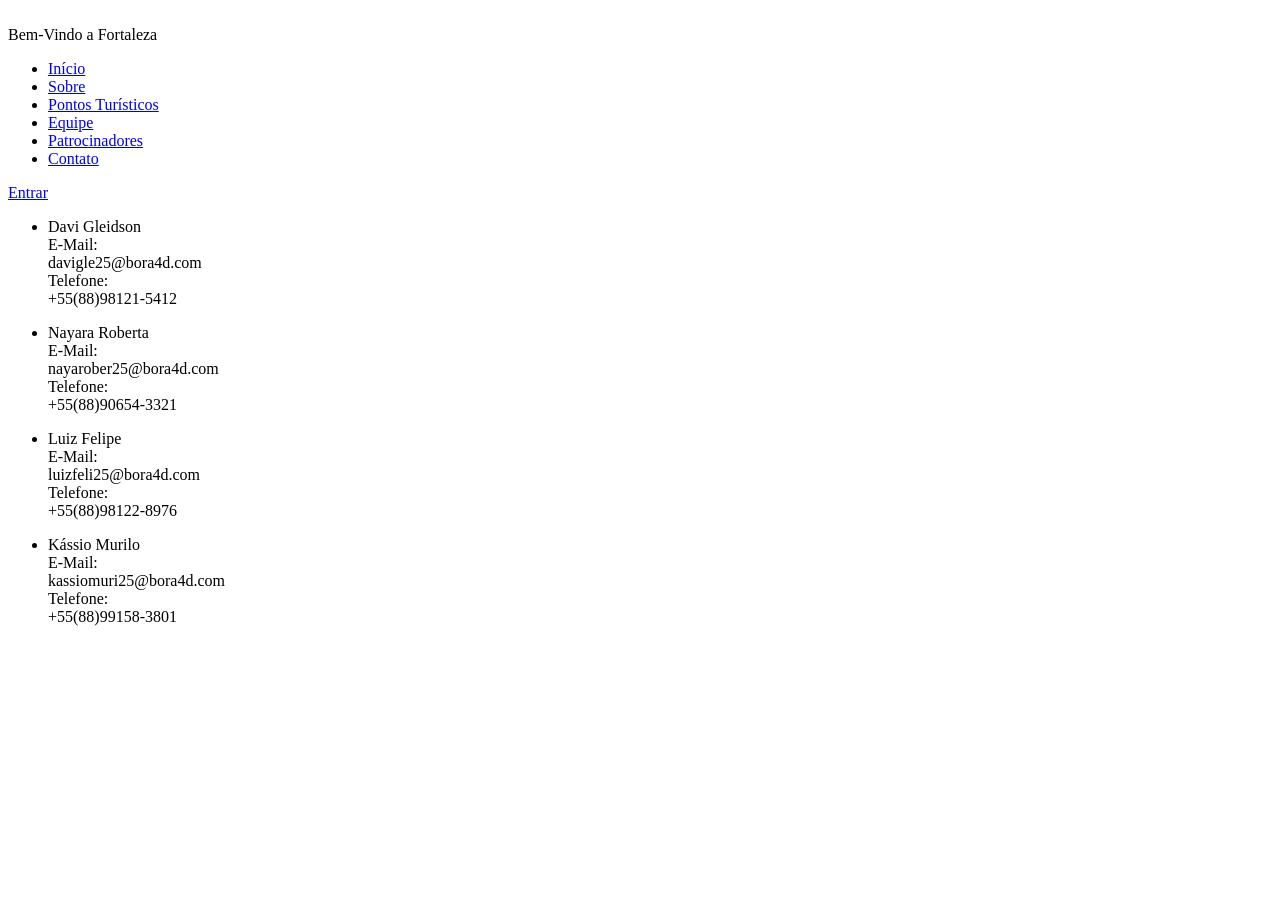
==== contato.html @ 548e23bb "Add files via upload" ====
<!DOCTYPE html>
<html lang="pt-br">
<head>
    <meta charset="UTF-8">
    <meta name="viewport" content="width=device-width, initial-scale=1.0">
    <link rel="stylesheet" href="css/style-contato.css">
    <title>Contato</title>
</head>
<body>
    <header>
      <div class="caixa-logo">
        <div class="caixa-img-logo"> 
          <img src="img/logo inicial.png" alt="" class="img-logo">
        </div>
        <div class="caixa-span-logo">
          <span> Bem-Vindo a Fortaleza </span>
        </div>
      </div>
        <div class="caixa-lista-menu">
          <ul class="lista-menu">
            <li>
              <div class="caixa-menu-inicio">
                <a href="#inicio">Início</a>
              </div>
            </li>
            <li>
              <div class="caixa-menu-sobre">
                <a href="#sobre">Sobre</a>
              </div>
            </li>
            <li>
              <div class="caixa-menu-pontos-tur">
                <a href="#pontos-turisticos">Pontos Turísticos</a>
              </div>
            </li>
            <li>
              <div class="caixa-menu-equipe">
                <a href="#equipe">Equipe</a>
              </div>
            </li>
            <li>
              <div class="caixa-menu-patrocinadores">
                <a href="#patrocinadores">Patrocinadores</a>
              </div>
            </li>
            <li>
              <div class="caixa-menu-contato">
                <a href="#contato">Contato</a>
              </div>
            </li>
          </ul>
        </div>
        <div class="caixa-entrar">
          <a href="pages/login.html" target="_blank" rel="noopener noreferrer" class="link-entrar">Entrar</a>
        </div>
    </header>
    <main>
          <div class="caixa-contato">
            <ul class="lista_contato">
              <li>
                <div class="davi">
                    <p>
                        <span>Davi Gleidson<br></span>
                        <span>E-Mail: <br>davigle25@bora4d.com<br></span>  
                        <span>Telefone: <br>+55(88)98121-5412</span> 
                    </p>
                </div>
              </li>
              <li>
                <div class="nayara">
                    <p>
                        <span>Nayara Roberta<br></span> 
                        <span>E-Mail: <br>nayarober25@bora4d.com<br></span>
                        <span>Telefone: <br>+55(88)90654-3321</span>
                  </p>
                </div>
              </li>
              <li>
                <div class="luiz">
                    <p>
                        <span>Luiz Felipe <br></span>
                        <span>E-Mail: <br>luizfeli25@bora4d.com <br></span>
                        <span>Telefone: <br>+55(88)98122-8976</span>
                    </p>
                </div>
              </li>
              <li>
                <div class="kassio">
                    <p>
                        <span>Kássio Murilo <br></span>
                        <span>E-Mail: <br>kassiomuri25@bora4d.com <br></span>
                        <span>Telefone: <br>+55(88)99158-3801</span>
                    </p>
                </div>
              </li>
            </ul>
          </div>
        </main>
</body>
</html>
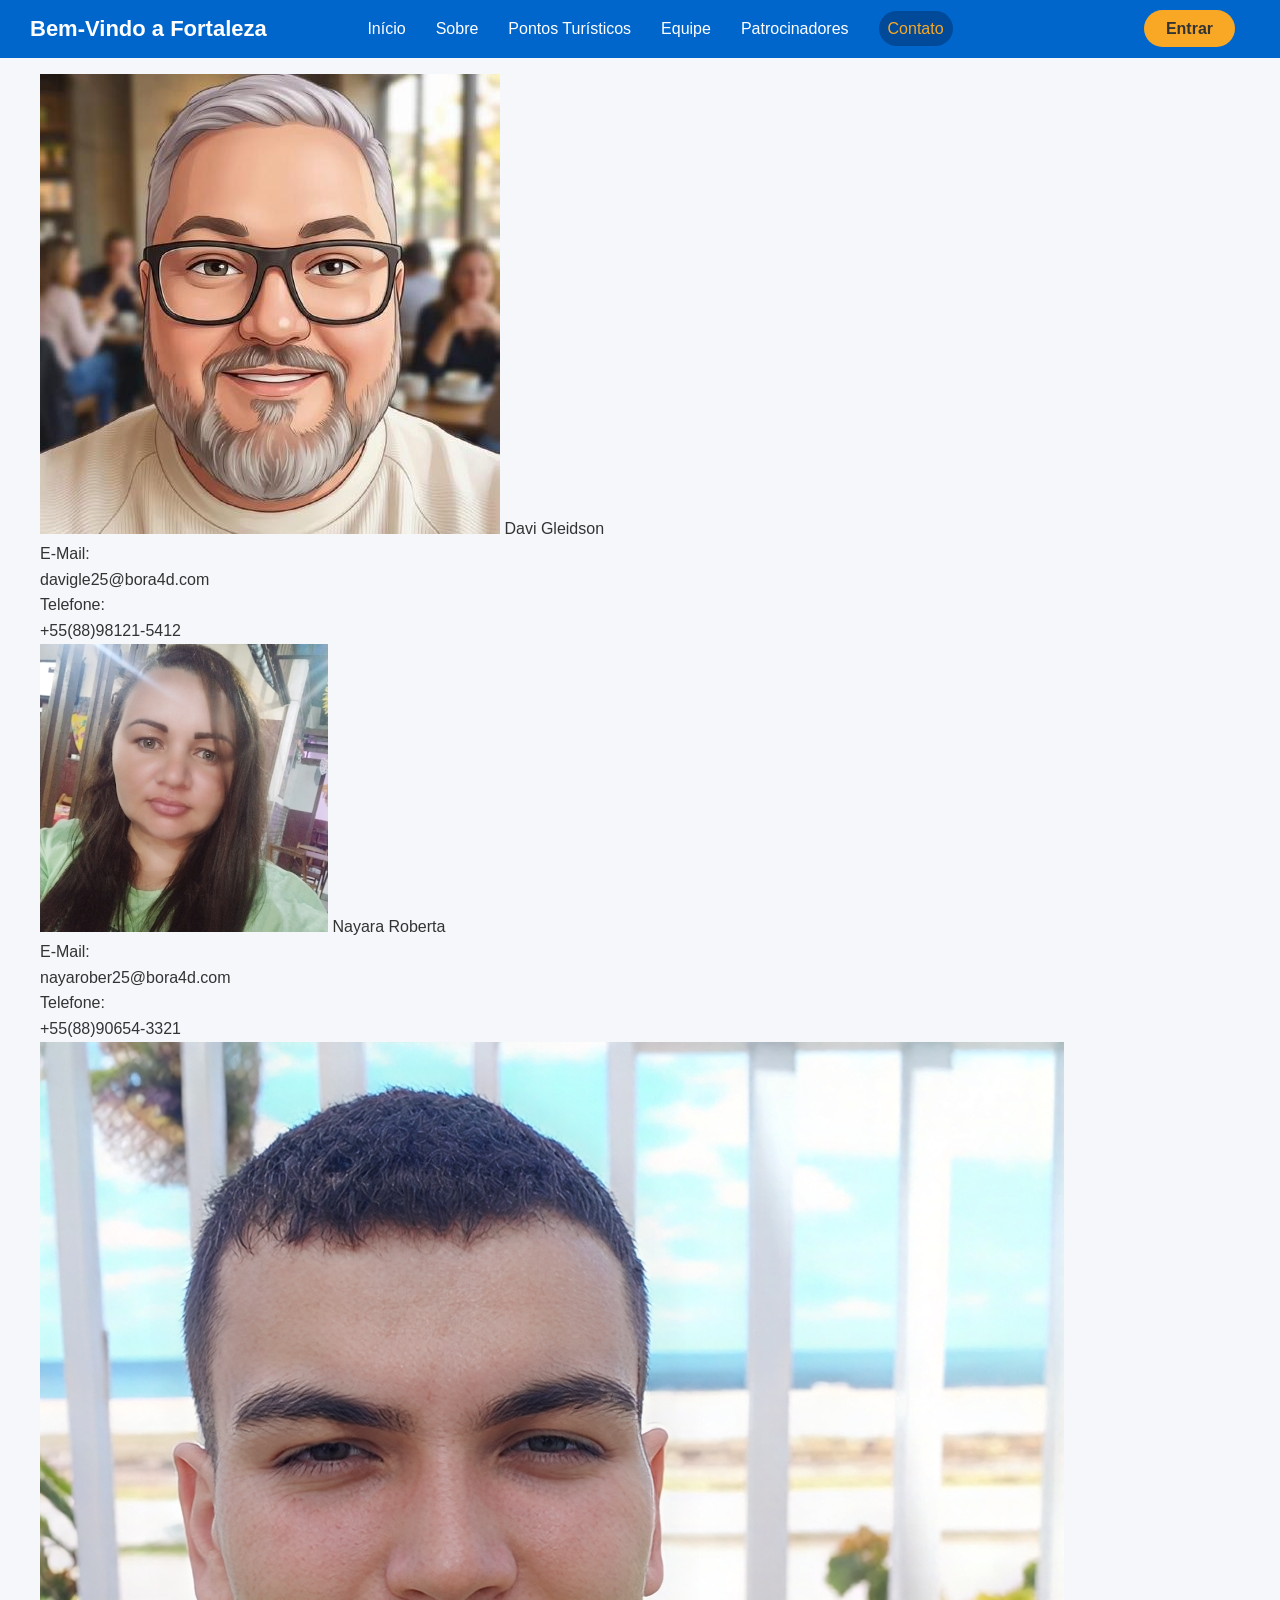
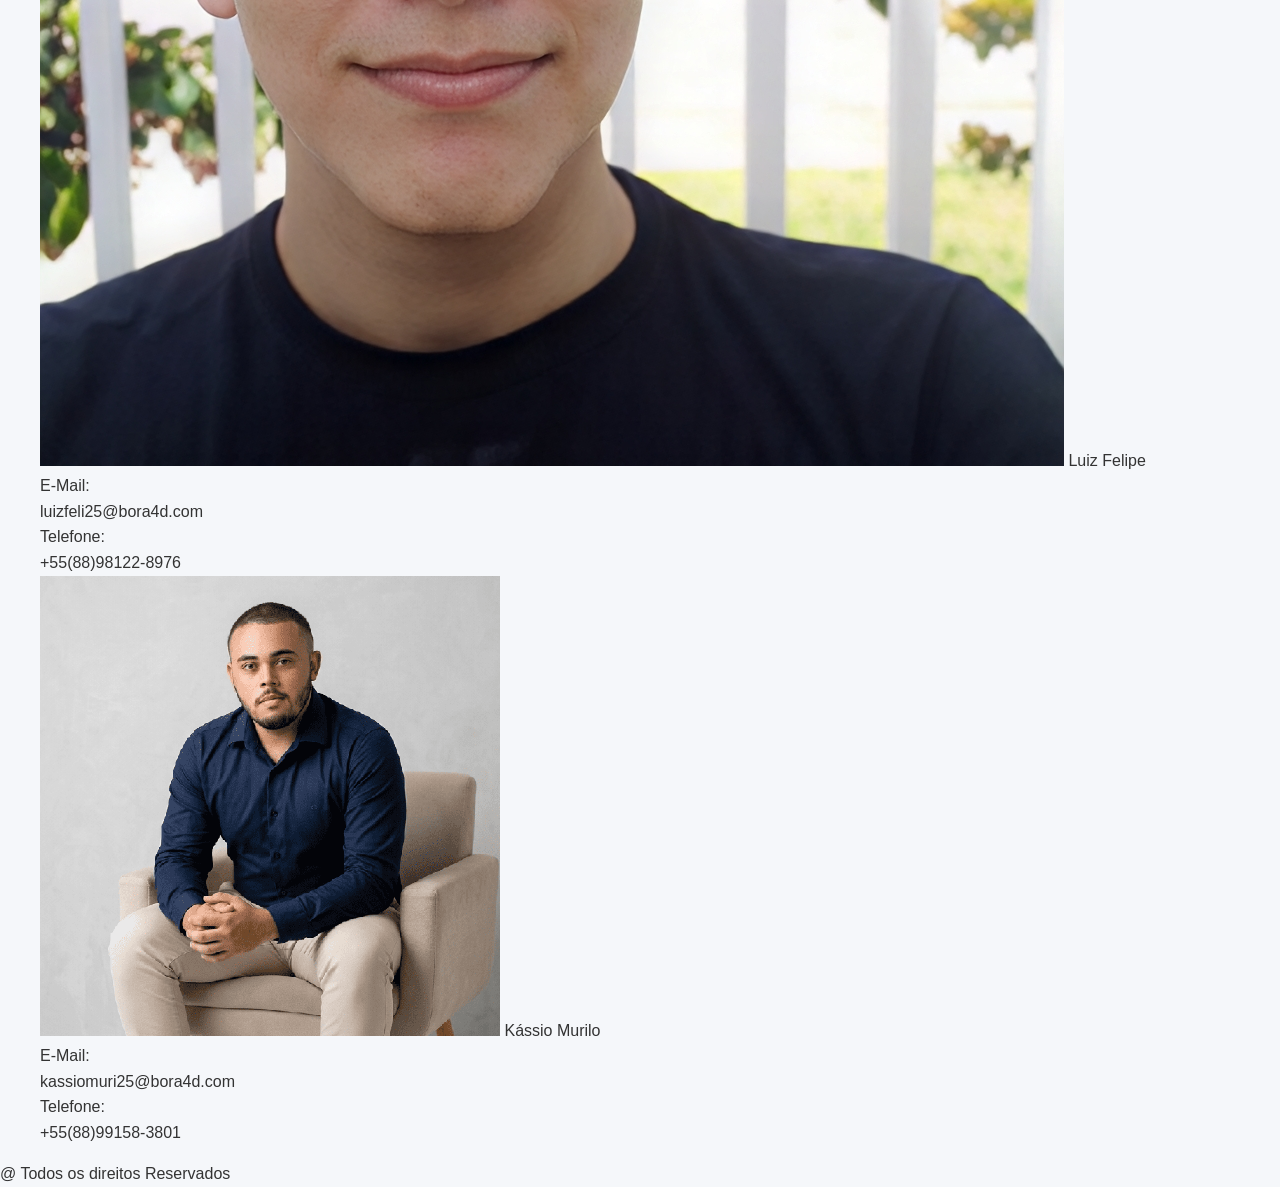
==== commit 14f222c8: "Enhance contato.html with team images and details Updated the contato.html file to include images an" ====
--- a/contato.html
+++ b/contato.html
@@ -55,46 +55,51 @@
         </div>
     </header>
     <main>
+      <section>
           <div class="caixa-contato">
-            <ul class="lista_contato">
+            <ul class="lista-contato">
               <li>
                 <div class="davi">
-                    <p>
+                      <div class="li-davi">
+                        <img src="img/equipe/imgdavi.jpeg" alt="" class="img-davi">
                         <span>Davi Gleidson<br></span>
                         <span>E-Mail: <br>davigle25@bora4d.com<br></span>  
-                        <span>Telefone: <br>+55(88)98121-5412</span> 
-                    </p>
+                        <span>Telefone: <br>+55(88)98121-5412</span>
+                      </div>
                 </div>
               </li>
               <li>
                 <div class="nayara">
-                    <p>
+                      <div class="li-nayara">
+                        <img src="img/equipe/imgNay.png" alt="" class="img-nayara">
                         <span>Nayara Roberta<br></span> 
                         <span>E-Mail: <br>nayarober25@bora4d.com<br></span>
                         <span>Telefone: <br>+55(88)90654-3321</span>
-                  </p>
+                      </div>
                 </div>
               </li>
               <li>
                 <div class="luiz">
-                    <p>
-                        <span>Luiz Felipe <br></span>
-                        <span>E-Mail: <br>luizfeli25@bora4d.com <br></span>
-                        <span>Telefone: <br>+55(88)98122-8976</span>
-                    </p>
+                      <img src="img/equipe/imgLuiz.webp" alt="" class="img-luiz">
+                      <span>Luiz Felipe <br></span>
+                      <span>E-Mail: <br>luizfeli25@bora4d.com <br></span>
+                      <span>Telefone: <br>+55(88)98122-8976</span>
                 </div>
               </li>
               <li>
                 <div class="kassio">
-                    <p>
-                        <span>Kássio Murilo <br></span>
-                        <span>E-Mail: <br>kassiomuri25@bora4d.com <br></span>
-                        <span>Telefone: <br>+55(88)99158-3801</span>
-                    </p>
+                      <img src="img/equipe/imgKassio.png" alt="" class="img-kassio">
+                      <span>Kássio Murilo <br></span>
+                      <span>E-Mail: <br>kassiomuri25@bora4d.com <br></span>
+                      <span>Telefone: <br>+55(88)99158-3801</span>
                 </div>
               </li>
             </ul>
           </div>
-        </main>
+      </section>
+    </main>
+      <footer>
+        <span> @ Todos os direitos Reservados </span>
+      </footer>
 </body>
-</html>+</html>
--- a/css/style-contato.css
+++ b/css/style-contato.css
@@ -0,0 +1,111 @@
+/*Template da página*/
+:root {
+  --primary: #0066cc;
+  --primary-dark: #004a99;
+  --secondary: #f9a826;
+  --background: #f5f7fa;
+  --white: #ffffff;
+  --text: #333333;
+  --shadow: 0 4px 12px rgba(0, 0, 0, 0.15);
+  --transition: 0.3s;
+}
+body {
+  font-family: Arial, Helvetica, sans-serif;
+  background-color: var(--background);
+  color: #333;
+  line-height: 1.6;
+  margin: 0
+}
+header {
+  background-color: var(--primary);
+  display: flex;
+  align-items: center;
+  justify-content: center;
+  width: 100%;
+  height: 100%;
+}
+header ul {
+  display: flex;
+  gap: 30px;
+  align-items: center
+}
+header span {
+  color: var(--white);
+  font-size: 22px;
+  font-weight: 700;
+}
+.caixa-logo {
+  display: flex;
+  align-items: center
+}
+ul {
+  list-style-type: none;
+}
+a {
+  text-decoration: none;
+}
+.lista-menu a {
+  color: var(--white);
+}
+.lista-menu a:hover {
+  color: var(--secondary);
+}
+.caixa-logo {
+  position: absolute;
+  left: 30px;
+}
+.img-logo {
+  width: auto;
+  height: 40px;
+}
+.caixa-entrar {
+  position: absolute;
+  border-radius: 12px;
+  right: 45px;
+}
+.caixa-entrar a {
+  border-radius: 12px;
+  color: var(--text);
+  background-color: var(--secondary);
+  border-radius: 25px;
+}
+.link-entrar {
+  padding: 10px 22px;
+  border-radius: 25px;
+  font-weight: 600;
+}
+.caixa-entrar a:hover {
+  background-color: var(--white);
+}
+.caixa-menu-contato a {
+  color: var(--secondary);
+  background-color: var(--primary-dark);
+  border-radius: 20px;
+  padding: 9px;
+  cursor:default;
+}
+.caixa-span-logo span {
+  font-size: 22px;
+  font-family: Arial, Helvetica, sans-serif;
+}
+
+/* Contatos */
+.lista_contato {
+  text-align: center;
+  display: grid;
+  grid-template-columns: repeat(2, 1fr); 
+  gap: 20px;                             
+  list-style: none;                      
+  max-width: 500px;                      
+  margin: 40px auto;
+}
+.lista_contato ul {
+  display: grid;
+  grid-template-columns: repeat(2, 1fr);
+}
+.lista_contato li {
+  background-color: rgb(195, 194, 194);
+  border: 1px solid rgb(113, 113, 113);
+  border-radius: 12px;
+  text-align: center;
+}
